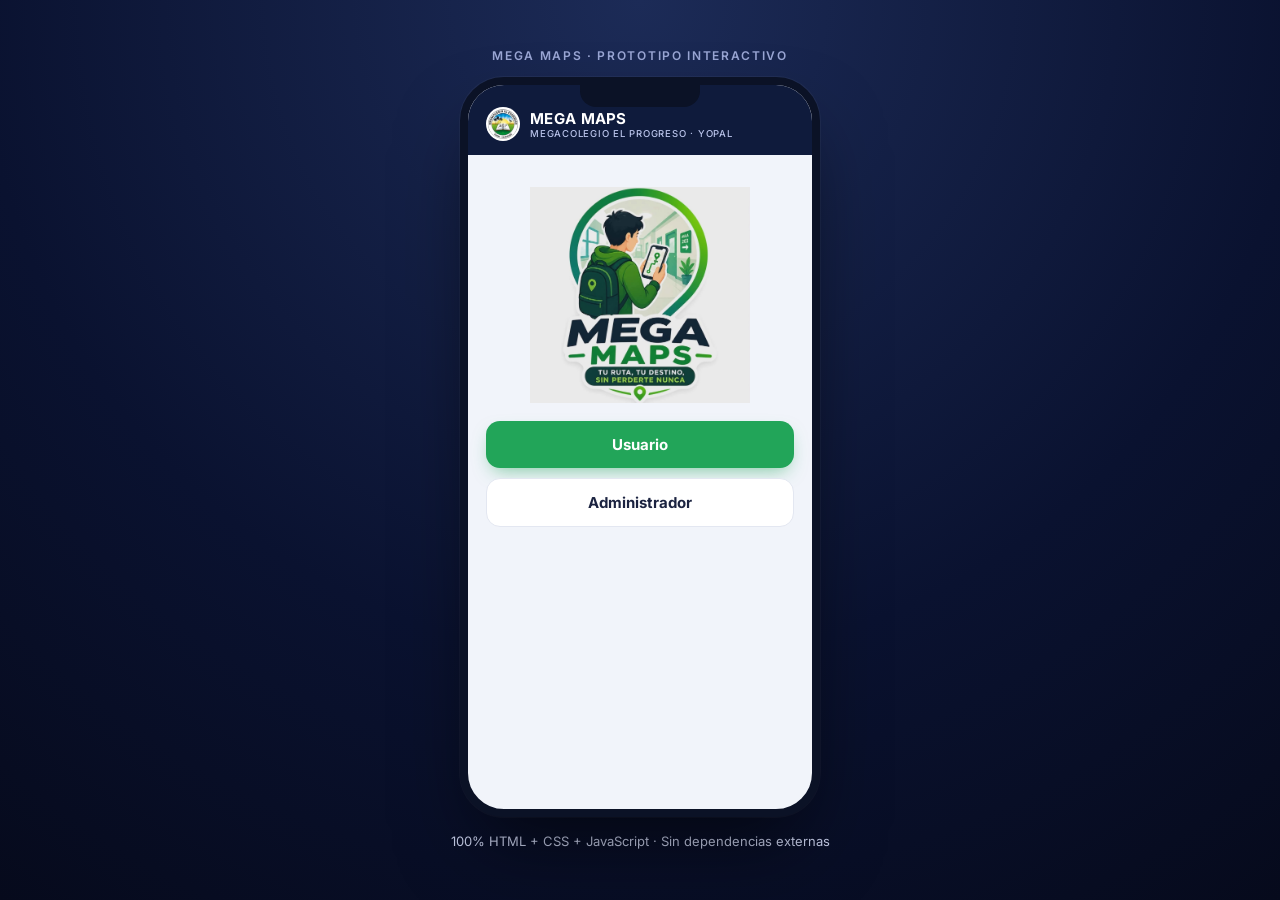
==== index.html @ bfe6c488 "Add files via upload" ====
<!DOCTYPE html>
<html lang="es">
<head>
<meta charset="UTF-8">
<meta name="viewport" content="width=device-width, initial-scale=1.0">
<title>MEGA MAPS — Megacolegio El Progreso</title>
<link rel="preconnect" href="https://fonts.googleapis.com">
<link href="https://fonts.googleapis.com/css2?family=Baloo+2:wght@500;600;700;800&family=Inter:wght@400;500;600;700&display=swap" rel="stylesheet">
<style>
:root{
  --navy:#0F1B3C; --navy-2:#182A57;
  --green:#22A559; --green-dark:#178245;
  --bg:#F1F4FA; --card:#FFFFFF;
  --ink:#1B2340; --muted:#8A8FA3;
  --line:#E3E7F1; --amber:#F5A524;
}
*{box-sizing:border-box;}
body{
  margin:0; font-family:'Inter',sans-serif;
  background:radial-gradient(circle at 50% 0%,#1c2b57 0%,#0a1230 60%,#060a1c 100%);
  min-height:100vh; display:flex; align-items:center; justify-content:center; padding:24px 12px;
}
h1,h2,h3,.display{font-family:'Baloo 2',sans-serif;}
.stage{display:flex;flex-direction:column;align-items:center;gap:14px;}
.stage-label{color:#9AA6D4;font-size:12px;letter-spacing:.14em;text-transform:uppercase;font-weight:600;}
@media(max-width:480px),(display-mode:standalone){
  body{padding:0;align-items:stretch;background:#0a1230;}
  .stage{width:100%;gap:0;} .stage-label{display:none;}
  .phone{width:100%;height:100dvh;max-height:none;border:none;border-radius:0;box-shadow:none;}
  .notch{display:none;} .code-note{display:none;}
}
.phone{
  width:360px;height:740px;background:var(--bg);border-radius:44px;
  border:8px solid #0b1226;
  box-shadow:0 40px 80px -20px rgba(0,0,0,.6),0 0 0 1px rgba(255,255,255,.04);
  overflow:hidden;position:relative;display:flex;flex-direction:column;
}
.notch{position:absolute;top:0;left:50%;transform:translateX(-50%);width:120px;height:22px;background:#0b1226;border-radius:0 0 16px 16px;z-index:50;}
.topbar{background:var(--navy);color:#fff;padding:22px 18px 14px;display:flex;align-items:center;gap:10px;flex-shrink:0;}
.logo-badge{width:34px;height:34px;border-radius:50%;object-fit:cover;border:2px solid rgba(255,255,255,.5);flex-shrink:0;background:#fff;}
.home-btn{margin-left:auto;width:30px;height:30px;border-radius:9px;background:rgba(255,255,255,.12);border:1px solid rgba(255,255,255,.2);color:#fff;font-size:16px;cursor:pointer;display:flex;align-items:center;justify-content:center;flex-shrink:0;}
.home-btn:hover{background:rgba(255,255,255,.22);} .home-btn.hidden{display:none;}
.brand{font-size:15px;font-weight:700;letter-spacing:.02em;}
.brand small{display:block;font-size:9.5px;color:#B9C3EA;font-weight:500;letter-spacing:.08em;font-family:'Inter';}
.screen{flex:1;overflow-y:auto;padding:18px 18px 18px;position:relative;}
.screen::-webkit-scrollbar{display:none;}
.fade{animation:fadeIn .28s ease both;}
@keyframes fadeIn{from{opacity:0;transform:translateY(6px);}to{opacity:1;transform:translateY(0);}}
.btn{width:100%;padding:14px;border:none;border-radius:14px;font-family:'Inter';font-weight:700;font-size:15px;cursor:pointer;transition:transform .12s ease,box-shadow .12s ease;}
.btn:active{transform:scale(.97);}
.btn-primary{background:var(--green);color:#fff;box-shadow:0 8px 18px -6px rgba(34,165,89,.55);}
.btn-primary:hover{background:var(--green-dark);}
.btn-ghost{background:#fff;color:var(--ink);border:1.5px solid var(--line);}
.btn-ghost:hover{border-color:#c7cfe5;}
.card{background:var(--card);border-radius:18px;padding:18px;box-shadow:0 6px 18px -10px rgba(20,30,70,.18);border:1px solid var(--line);}
.location-pill{display:flex;align-items:center;gap:8px;background:#E8F6ED;color:var(--green-dark);padding:10px 14px;border-radius:12px;font-size:13px;font-weight:600;margin-bottom:18px;}
.dot-green{width:8px;height:8px;border-radius:50%;background:var(--green);flex-shrink:0;}
.search-title{font-size:19px;color:var(--ink);margin:2px 0 4px;}
.search-sub{color:var(--muted);font-size:13.5px;margin:0 0 16px;line-height:1.5;}
input.room-input{width:100%;padding:14px 16px;border-radius:14px;border:1.5px solid var(--line);font-size:22px;font-weight:700;font-family:'Baloo 2';color:var(--ink);margin-bottom:14px;outline:none;}
input.room-input:focus{border-color:var(--green);}
.chip-row{display:flex;flex-wrap:wrap;gap:8px;margin:14px 0 18px;}
.chip{padding:7px 12px;border-radius:100px;background:#fff;border:1px solid var(--line);font-size:12px;font-weight:600;color:var(--navy-2);cursor:pointer;}
.chip:hover{border-color:var(--green);color:var(--green-dark);}
.error-text{color:#D64545;font-size:12.5px;margin:-8px 0 12px;font-weight:600;display:none;}
.room-hero{display:flex;align-items:center;justify-content:space-between;margin-bottom:16px;}
.room-hero h2{font-size:26px;color:var(--ink);margin:0;}
.room-hero span{font-size:12px;color:var(--muted);font-weight:600;}
.info-row{display:flex;align-items:center;gap:12px;padding:11px 0;border-bottom:1px solid var(--line);}
.info-row:last-child{border-bottom:none;}
.info-ic{width:34px;height:34px;border-radius:10px;background:#EEF1FB;display:flex;align-items:center;justify-content:center;font-size:16px;flex-shrink:0;}
.info-txt{flex:1;} .info-txt small{display:block;color:var(--muted);font-size:11px;font-weight:600;text-transform:uppercase;letter-spacing:.04em;}
.info-txt strong{font-size:14.5px;color:var(--ink);}
.estado-badge{font-size:10.5px;font-weight:700;padding:4px 9px;border-radius:100px;white-space:nowrap;flex-shrink:0;}
.badge-green{background:#E8F6ED;color:var(--green-dark);}
.badge-amber{background:#FEF3CD;color:#996900;}
.badge-red{background:#FDEAEA;color:#B91C1C;}
.photo-step-card{width:100%;height:190px;border-radius:16px;overflow:hidden;position:relative;background:#EEF1FB;margin-bottom:10px;}
.photo-step-img{width:100%;height:100%;object-fit:cover;display:block;}
.photo-step-placeholder{width:100%;height:100%;display:flex;flex-direction:column;align-items:center;justify-content:center;gap:8px;color:var(--muted);}
.photo-step-big-ic{font-size:54px;line-height:1;animation:pulseArrow 1.4s ease-in-out infinite;}
.photo-step-overlay{position:absolute;bottom:10px;right:10px;background:rgba(0,0,0,.5);border-radius:50%;width:40px;height:40px;display:flex;align-items:center;justify-content:center;font-size:20px;}
.step-nav-row{display:flex;gap:8px;margin-top:4px;}
.step-nav-row .btn{flex:1;}
.confirm-wrap{text-align:center;padding-top:26px;}
.pin-big{width:70px;height:70px;border-radius:20px;background:var(--green);color:#fff;display:flex;align-items:center;justify-content:center;font-size:32px;margin:0 auto 18px;box-shadow:0 10px 24px -8px rgba(34,165,89,.55);}
.confirm-wrap h2{font-size:21px;color:var(--ink);margin:0 0 4px;}
.confirm-wrap p{color:var(--muted);font-size:13.5px;margin:0 0 26px;}
.map-canvas-wrap{border-radius:18px;overflow:hidden;background:#fff;border:1px solid var(--line);margin-bottom:14px;position:relative;}
.step-item{display:flex;gap:12px;align-items:flex-start;padding:12px 0;border-bottom:1px solid var(--line);}
.step-item:last-child{border-bottom:none;}
.step-num{width:28px;height:28px;border-radius:50%;background:var(--navy);color:#fff;display:flex;align-items:center;justify-content:center;font-size:13px;font-weight:700;flex-shrink:0;}
.step-ic{font-size:17px;width:24px;text-align:center;flex-shrink:0;}
.step-text{font-size:13.5px;color:var(--ink);line-height:1.4;padding-top:3px;flex:1;}
.arrow-scene{text-align:center;padding-top:8px;}
.arrow-scene .progress-label{color:var(--muted);font-size:12.5px;font-weight:700;margin-bottom:14px;letter-spacing:.03em;}
.arrow-instruction{font-size:17px;font-weight:700;color:var(--ink);margin:10px 0 16px;font-family:'Baloo 2';text-align:center;}
.progress-dots{display:flex;justify-content:center;gap:7px;margin-bottom:16px;}
.pdot{width:9px;height:9px;border-radius:50%;background:var(--line);}
.pdot.active{background:var(--green);} .pdot.done{background:#B9E4C8;}
@keyframes pulseArrow{0%,100%{transform:translateY(0);}50%{transform:translateY(-7px);}}
.arrival{text-align:center;padding-top:34px;position:relative;}
.check-circle{width:88px;height:88px;border-radius:50%;background:var(--green);color:#fff;display:flex;align-items:center;justify-content:center;font-size:42px;margin:0 auto 18px;box-shadow:0 14px 30px -10px rgba(34,165,89,.6);animation:pop .4s cubic-bezier(.34,1.56,.64,1) both;}
@keyframes pop{0%{transform:scale(0);}100%{transform:scale(1);}}
.arrival h2{font-size:22px;color:var(--ink);margin:0 0 2px;}
.arrival p{color:var(--muted);font-size:14px;margin:0 0 30px;}
.confetti{position:absolute;top:6px;font-size:18px;opacity:0;animation:fall 1.6s ease-in forwards;}
@keyframes fall{0%{opacity:1;transform:translateY(0) rotate(0);}100%{opacity:0;transform:translateY(160px) rotate(280deg);}}
.menu-item{display:flex;align-items:center;gap:14px;background:#fff;border:1px solid var(--line);border-radius:14px;padding:14px;margin-bottom:10px;cursor:pointer;}
.menu-item:hover{border-color:#c7cfe5;}
.menu-ic{overflow:hidden;width:38px;height:38px;border-radius:11px;background:#EEF1FB;display:flex;align-items:center;justify-content:center;font-size:18px;flex-shrink:0;}
.menu-txt{font-size:14px;font-weight:700;color:var(--ink);}
.bottomnav{position:sticky;left:0;right:0;bottom:0;background:#fff;border-top:1px solid var(--line);display:flex;padding:10px 6px 16px;z-index:40;margin:24px -18px -18px;}
.navitem{flex:1;display:flex;flex-direction:column;align-items:center;gap:3px;color:var(--muted);font-size:10.5px;font-weight:600;cursor:pointer;background:none;border:none;}
.navitem .navic{font-size:18px;} .navitem.active{color:var(--green);}
.logo-wrap{width:220px;max-width:78%;margin:14px auto 18px;animation:crestIn .6s cubic-bezier(.34,1.56,.64,1) both;}
.logo-wrap img{width:100%;height:auto;display:block;}
@keyframes crestIn{from{transform:scale(.85);opacity:0;}to{transform:scale(1);opacity:1;}}
.feature-chips{display:flex;justify-content:center;gap:6px;flex-wrap:wrap;margin-bottom:26px;animation:subeAparece .5s ease .32s both;}
.feature-chips span{font-size:10.5px;font-weight:700;color:var(--navy-2);background:#EEF1FB;border:1px solid var(--line);padding:5px 9px;border-radius:100px;white-space:nowrap;}
.land-btn{display:flex;align-items:center;justify-content:center;gap:8px;animation:subeAparece .45s ease both;}
@keyframes subeAparece{from{opacity:0;transform:translateY(8px);}to{opacity:1;transform:translateY(0);}}
.code-note{max-width:720px;color:#c8cfea;font-size:13px;line-height:1.6;text-align:center;}
.foto-manage-item{display:flex;align-items:center;gap:12px;padding:10px 0;border-bottom:1px solid var(--line);}
.foto-manage-item:last-child{border-bottom:none;}
.foto-manage-thumb{width:50px;height:50px;border-radius:10px;background:#EEF1FB;overflow:hidden;display:flex;align-items:center;justify-content:center;flex-shrink:0;font-size:22px;}
.foto-manage-txt{flex:1;} .foto-manage-txt strong{font-size:13px;color:var(--ink);display:block;}
.foto-manage-txt small{color:var(--muted);font-size:11px;}
.btn-foto-upload{font-size:12px;font-weight:700;color:var(--green-dark);background:#E8F6ED;border:1px solid #B9E4C8;padding:6px 11px;border-radius:9px;cursor:pointer;white-space:nowrap;flex-shrink:0;}
.mini-btn{width:26px;height:26px;border-radius:7px;background:#fff;border:1px solid var(--line);font-size:11px;cursor:pointer;flex-shrink:0;margin-left:4px;color:var(--navy-2);}
.mini-btn:hover{border-color:var(--green);} .mini-btn:disabled{opacity:.3;cursor:not-allowed;}
.admin-row{gap:8px;}
.ruta-btn{width:34px;height:34px;border-radius:10px;background:#EEF1FB;border:1px solid var(--line);font-size:15px;cursor:pointer;flex-shrink:0;}
.ruta-btn:hover{background:#E1E6F7;}
.paso-input{flex:1;padding:8px 10px;border-radius:10px;border:1.5px solid var(--line);font-size:13px;font-family:'Inter';color:var(--ink);outline:none;}
.paso-input:focus{border-color:var(--green);}
/* Zone detail view */
.zona-hero{text-align:center;margin-bottom:16px;}
.zona-imagen{width:100%;border-radius:18px;overflow:hidden;margin-bottom:16px;box-shadow:0 8px 20px -8px rgba(20,30,70,.3);}
.zona-descripcion{background:#fff;border-radius:14px;padding:14px;border:1px solid var(--line);margin-bottom:14px;}
.zona-descripcion h3{font-size:16px;color:var(--ink);margin:0 0 8px;}
.zona-descripcion p{color:var(--muted);font-size:13px;line-height:1.5;margin:0;}
</style>
</head>
<body>
<div class="stage">
  <div class="stage-label">MEGA MAPS · Prototipo interactivo</div>
  <div class="phone">
    <div class="notch"></div>
    <div class="topbar">
      <img class="logo-badge" src="[data-uri]" alt="Escudo">
      <div class="brand">MEGA MAPS<small>MEGACOLEGIO EL PROGRESO · YOPAL</small></div>
      <button class="home-btn hidden" id="homeBtn" title="Inicio">⌂</button>
    </div>
    <div class="screen" id="screen"></div>
  </div>
  <div class="code-note">100% HTML + CSS + JavaScript · Sin dependencias externas</div>
</div>

<script>
// ═══════════════════════════════════════
// GRAFO DE NODOS
// ═══════════════════════════════════════
const NODOS = {
  entrada:        { label:"Entrada Principal", x:0.55, y:0.14, piso:1 },
  cafeteria:      { label:"Cafetería",         x:0.34, y:0.22, piso:1 },
  coordinacion:   { label:"Coordinación",      x:0.20, y:0.14, piso:1 },
  cancha_central: { label:"Cancha Central",    x:0.50, y:0.32, piso:1 },
  transicion:     { label:"Transición",        x:0.80, y:0.55, piso:1 },
  biblioteca:     { label:"Biblioteca",        x:0.48, y:0.90, piso:2 },
  restaurante:      { label:"Restaurante",           x:0.40, y:0.10, piso:1 },
  parqueadero:      { label:"Parqueadero",           x:0.08, y:0.05, piso:1 },
  sala_juegos:      { label:"Sala de juegos",        x:0.06, y:0.16, piso:1 },
  sala_profesores:  { label:"Sala de profesores",    x:0.12, y:0.17, piso:1 },
  oficina_inclusion:{ label:"Oficina de inclusión",  x:0.16, y:0.18, piso:1 },
  escaleras_izq:    { label:"Escaleras izquierda",   x:0.10, y:0.34, piso:1 },
  escaleras_principales:{ label:"Escaleras principales", x:0.42, y:0.55, piso:1 },
  jardin:           { label:"Jardín",                x:0.90, y:0.42, piso:1 },
  pasillo_der:      { label:"Pasillo derecho",       x:0.90, y:0.30, piso:1 },
  pasillo_piso2:    { label:"Pasillo Nivel 2",       x:0.42, y:0.86, piso:2 },
  salon_118:{ label:"Salón 118", x:0.65, y:0.13, piso:1 },
  salon_117:{ label:"Salón 117", x:0.70, y:0.14, piso:1 },
  salon_116:{ label:"Salón 116", x:0.75, y:0.15, piso:1 },
  salon_114:{ label:"Salón 114", x:0.84, y:0.17, piso:1 },
  salon_113:{ label:"Salón 113", x:0.89, y:0.18, piso:1 },
  salon_112:{ label:"Salón 112", x:0.94, y:0.19, piso:1 },
  salon_111:{ label:"Salón 111", x:0.98, y:0.20, piso:1 },
  salon_101:{ label:"Salón 101", x:0.14, y:0.56, piso:1 },
  salon_102:{ label:"Salón 102", x:0.19, y:0.59, piso:1 },
  salon_103:{ label:"Salón 103", x:0.24, y:0.62, piso:1 },
  salon_104:{ label:"Salón 104", x:0.32, y:0.63, piso:1 },
  salon_105:{ label:"Salón 105", x:0.37, y:0.66, piso:1 },
  salon_106:{ label:"Salón 106", x:0.42, y:0.69, piso:1 },
  salon_107:{ label:"Salón 107", x:0.47, y:0.72, piso:1 },
  salon_108:{ label:"Salón 108", x:0.58, y:0.76, piso:1 },
  salon_109:{ label:"Salón 109", x:0.63, y:0.78, piso:1 },
  salon_110:{ label:"Salón 110", x:0.68, y:0.80, piso:1 },
  salon_115:{ label:"Salón 115", x:0.75, y:0.82, piso:1 },
  salon_201:{ label:"Salón 201", x:0.10, y:0.92, piso:2 },
  salon_203:{ label:"Salón 203", x:0.17, y:0.92, piso:2 },
  salon_204:{ label:"Salón 204", x:0.24, y:0.92, piso:2 },
  salon_205:{ label:"Salón 205", x:0.31, y:0.92, piso:2 },
  salon_206:{ label:"Salón 206", x:0.38, y:0.92, piso:2 },
  salon_207:{ label:"Salón 207", x:0.55, y:0.92, piso:2 },
  salon_209:{ label:"Salón 209", x:0.62, y:0.92, piso:2 },
  salon_210:{ label:"Salón 210", x:0.69, y:0.92, piso:2 },
  salon_211:{ label:"Salón 211", x:0.76, y:0.92, piso:2 },
  salon_212:{ label:"Salón 212", x:0.83, y:0.92, piso:2 },
  salon_213:{ label:"Salón 213", x:0.90, y:0.92, piso:2 },
  salon_214:{ label:"Salón 214", x:0.94, y:0.92, piso:2 },
  salon_215:{ label:"Salón 215", x:0.98, y:0.92, piso:2 },
};

const ARISTAS = [
  ["parqueadero","sala_juegos"],["sala_juegos","sala_profesores"],
  ["sala_profesores","oficina_inclusion"],["coordinacion","cafeteria"],
  ["cafeteria","restaurante"],["restaurante","entrada"],
  ["entrada","salon_118"],["salon_118","salon_117"],["salon_117","salon_116"],
  ["salon_116","pasillo_der"],["pasillo_der","salon_114"],["salon_114","salon_113"],
  ["salon_113","salon_112"],["salon_112","salon_111"],
  ["pasillo_der","jardin"],["pasillo_der","transicion"],
  ["sala_juegos","escaleras_izq"],
  ["coordinacion","cancha_central"],["cancha_central","escaleras_principales"],
  ["escaleras_izq","salon_101"],["salon_101","salon_102"],["salon_102","salon_103"],
  ["salon_103","salon_104"],["salon_104","salon_105"],["salon_105","salon_106"],
  ["salon_106","salon_107"],["salon_107","escaleras_principales"],
  ["escaleras_principales","salon_108"],["salon_108","salon_109"],
  ["salon_109","salon_110"],["salon_110","salon_115"],
  ["escaleras_principales","pasillo_piso2"],
  ["pasillo_piso2","biblioteca"],["biblioteca","salon_207"],
  ["pasillo_piso2","salon_201"],["salon_201","salon_203"],["salon_203","salon_204"],
  ["salon_204","salon_205"],["salon_205","salon_206"],["salon_206","salon_207"],
  ["salon_207","salon_209"],["salon_209","salon_210"],["salon_210","salon_211"],
  ["salon_211","salon_212"],["salon_212","salon_213"],["salon_213","salon_214"],
  ["salon_214","salon_215"],
];
const GRAFO = {};
Object.keys(NODOS).forEach(n => GRAFO[n] = []);
ARISTAS.forEach(([a,b]) => {
  if(GRAFO[a] && GRAFO[b]){ GRAFO[a].push(b); GRAFO[b].push(a); }
});

// ═══════════════════════════════════════
// SITIOS DE ORIGEN (con fotos reales)
// ═══════════════════════════════════════
const SITIOS = [
  { id:"entrada",      label:"Entrada Principal", icon:`<img src="[data-uri]" style="width:38px;height:38px;object-fit:cover;border-radius:11px;display:block;">`, foto:`<img src="[data-uri]" style="width:100%;border-radius:18px;display:block;">`, desc:"Punto de acceso principal al colegio." },
  { id:"cafeteria",    label:"Cafetería",         icon:`<img src="[data-uri]" style="width:38px;height:38px;object-fit:cover;border-radius:11px;display:block;">`, foto:`<img src="[data-uri]" style="width:100%;border-radius:18px;display:block;">`, desc:"Zona de restaurante y comidas del colegio." },
  { id:"transicion",   label:"Transición",        icon:`<img src="[data-uri]" style="width:38px;height:38px;object-fit:cover;border-radius:11px;display:block;">`, foto:`<img src="[data-uri]" style="width:100%;border-radius:18px;display:block;">`, desc:"Aulas de educación preescolar." },
  { id:"coordinacion", label:"Coordinación",      icon:`<img src="[data-uri]" style="width:38px;height:38px;object-fit:cover;border-radius:11px;display:block;">`, foto:`<img src="[data-uri]" style="width:100%;border-radius:18px;display:block;">`, desc:"Oficina de coordinación académica." },
  { id:"biblioteca",   label:"Biblioteca",        icon:`<img src="[data-uri]" style="width:38px;height:38px;object-fit:cover;border-radius:11px;display:block;">`, foto:`<img src="[data-uri]" style="width:100%;border-radius:18px;display:block;">`, desc:"Centro de recursos y mediateca." },
];

// ═══════════════════════════════════════
// PLANOS
// ═══════════════════════════════════════
const PLANO1 = "[data-uri]";
const PLANO2 = "[data-uri]";

// ═══════════════════════════════════════
// DATOS SALONES
// ═══════════════════════════════════════
const DATOS_SALONES_BASE = {
  "101":{piso:1, manana:{grado:"—", nombre:"Jesus David Villamizar Valencia", area:"Matemáticas", horario:"7:00 a.m. – 12:00 m.", estado:"disponible"}},
  "102":{piso:1, manana:{grado:"6B", nombre:"Magda Lisbeth Riaño Vargas", area:null, horario:"7:00 a.m. – 12:00 m.", estado:"en_clase"}, tarde:{grado:"3-A", nombre:"Nidia Yaneth Mondragon Piñeros", area:"Informática", horario:"1:00 p.m. – 6:00 p.m.", estado:"disponible"}},
  "103":{piso:1, manana:null, tarde:{grado:"3-B", nombre:"Nayibe Estepa Lopez", area:"Plan Lector, Ética y Religión", horario:"1:00 p.m. – 6:00 p.m.", estado:"en_clase"}},
  "104":{piso:1, manana:{grado:"6C", nombre:"Ana Sulay Arcos Pacheco", area:"Sociales", horario:"7:00 a.m. – 12:00 m.", estado:"disponible"}, tarde:{grado:"3-C", nombre:"Ana Gertrudis Cardenas Cardenas", area:"Inglés – Ciencias Naturales", horario:"1:00 p.m. – 6:00 p.m.", estado:"disponible"}},
  "105":{piso:1, tarde:{grado:"3-D", nombre:"Hector Alirio Motavita Sanchez", area:null, horario:"1:00 p.m. – 6:00 p.m.", estado:"disponible"}, manana:{grado:"6E", nombre:"Marcela Correa Higuera", area:null, horario:"7:00 a.m. – 12:00 m.", estado:"en_clase"}},
  "106":{piso:1, tarde:{grado:"4-A", nombre:"Doris Mayer Davila Alfonso", area:null, horario:"1:00 p.m. – 6:00 p.m.", estado:"disponible"}, manana:{grado:"8A", nombre:"Jose Leonardo Rosas Chaparro", area:"Inglés", horario:"7:00 a.m. – 12:00 m.", estado:"disponible"}},
  "107":{piso:1, manana:{grado:"7B", nombre:"Olga Milena Restrepo Lopez", area:"Inglés", horario:"7:00 a.m. – 12:00 m.", estado:"en_clase"}, tarde:{grado:"4-B", nombre:"Yaneth Garzon Beltran", area:"Lengua Castellana, Artes, Ética", horario:"1:00 p.m. – 6:00 p.m.", estado:"disponible"}},
  "108":{piso:1, manana:{grado:"10C", nombre:"Darly Ximena Silva Fetecua", area:null, horario:"7:00 a.m. – 12:00 m.", estado:"disponible"}, tarde:{grado:"4-C", nombre:"Hernando Garcia Silva", area:"Educación Física, Sociales", horario:"1:00 p.m. – 6:00 p.m.", estado:"disponible"}},
  "109":{piso:1, manana:{grado:"8B", nombre:"Fabio Acosta Rivera", area:"Sociales", horario:"7:00 a.m. – 12:00 m.", estado:"en_clase"}, tarde:{grado:"4-D", nombre:"Zulaima Ayde Medina Mojica", area:"Matemáticas, Estadística", horario:"1:00 p.m. – 6:00 p.m.", estado:"disponible"}},
  "110":{piso:1, manana:{grado:"9B", nombre:"Johan Fernando Vega Gomez", area:"Filosofía", horario:"7:00 a.m. – 12:00 m.", estado:"disponible"}},
  "111":{piso:1, manana:{grado:"—", nombre:"Mayra Lizeth Gutierrez Fonseca", area:null, horario:"7:00 a.m. – 12:00 m.", estado:"disponible"}, tarde:{grado:"1-A", nombre:"Doris Marlen Plazas Mora", area:null, horario:"1:00 p.m. – 6:00 p.m.", estado:"disponible"}},
  "112":{piso:1, tarde:{grado:"1-B", nombre:"Claudia Patricia Cristancho Perez", area:null, horario:"1:00 p.m. – 6:00 p.m.", estado:"disponible"}, manana:{grado:"CR A", nombre:"Judit Xiomara Leon Pedraza", area:null, horario:"7:00 a.m. – 12:00 m.", estado:"en_clase"}},
  "113":{piso:1, manana:{grado:"CR B", nombre:"Johana Nazareth Lopez Florez", area:null, horario:"7:00 a.m. – 12:00 m.", estado:"disponible"}, tarde:{grado:"1-C", nombre:"Samirna del Carmen Gonzalez V.", area:null, horario:"1:00 p.m. – 6:00 p.m.", estado:"disponible"}},
  "114":{piso:1, manana:{grado:"—", nombre:"Juan Jose Arias Giraldo", area:"Matemáticas", horario:"7:00 a.m. – 12:00 m.", estado:"disponible"}, tarde:{grado:"1-D", nombre:"Mery Vastid Sánchez Velandia", area:null, horario:"1:00 p.m. – 6:00 p.m.", estado:"disponible"}},
  "115":{piso:1, manana:{grado:"—", nombre:"Criss Dahiana Laverde Torres", area:"Español", horario:"7:00 a.m. – 12:00 m.", estado:"disponible"}, tarde:{grado:"2-A", nombre:"Dency Maria Torres Murillo", area:null, horario:"1:00 p.m. – 6:00 p.m.", estado:"disponible"}},
  "116":{piso:1, tarde:{grado:"2-B", nombre:"Ana Lizbeth Velandia Fuentes", area:null, horario:"1:00 p.m. – 6:00 p.m.", estado:"disponible"}, manana:{grado:"10A", nombre:"Diana Marcela Rodriguez Suarez", area:"Español", horario:"7:00 a.m. – 12:00 m.", estado:"en_clase"}},
  "117":{piso:1, tarde:{grado:"2-C", nombre:"Nelly Esmeralda Gutierrez Ceron", area:null, horario:"1:00 p.m. – 6:00 p.m.", estado:"disponible"}, manana:{grado:"9C", nombre:"Carlos Eduardo Ramirez Duarte", area:"Español", horario:"7:00 a.m. – 12:00 m.", estado:"disponible"}},
  "118":{piso:1, manana:{grado:"7E", nombre:"Eliana Yulieth Cuervo Higuera", area:null, horario:"7:00 a.m. – 12:00 m.", estado:"disponible"}},
  "201":{piso:2, manana:{grado:"11B", nombre:"Diego Alfonso Avila Moreno", area:"Ética – Religión", horario:"7:00 a.m. – 12:00 m.", estado:"disponible"}},
  "203":{piso:2, manana:{grado:"—", nombre:"Jose Alberto Silva Gil", area:"Ética – Religión", horario:"7:00 a.m. – 12:00 m.", estado:"en_clase"}, tarde:{grado:"5-A", nombre:"Gilma Ines Cely Avila", area:"Ética y Religión – Informática", horario:"1:00 p.m. – 6:00 p.m.", estado:"disponible"}},
  "204":{piso:2, manana:{grado:"7D", nombre:"Fabian Alexander Morales Rodriguez", area:"Ética – Religión", horario:"7:00 a.m. – 12:00 m.", estado:"disponible"}, tarde:{grado:"5-B", nombre:"Maria Mercedes Reyes Sanchez", area:"Sociales, Inglés, Artes", horario:"1:00 p.m. – 6:00 p.m.", estado:"disponible"}},
  "205":{piso:2, manana:{grado:"6D", nombre:"Arcely Ortiz Gualdron", area:null, horario:"7:00 a.m. – 12:00 m.", estado:"en_clase"}, tarde:{grado:"5-C", nombre:"Gonzalo Mendoza Rojas", area:"Matemáticas, Geometría, Estadística", horario:"1:00 p.m. – 6:00 p.m.", estado:"disponible"}},
  "206":{piso:2, manana:{grado:"9A", nombre:"Rolando Enrique Acosta Perez", area:"Física", horario:"7:00 a.m. – 12:00 m.", estado:"disponible"}, tarde:{grado:"5-D", nombre:"Camilo Murillo Asprilla", area:"Naturales, Educación Física", horario:"1:00 p.m. – 6:00 p.m.", estado:"disponible"}},
  "207":{piso:2, manana:{grado:"11A", nombre:"Nancy Fabiola Chaparro Lopez", area:"Naturales – Química", horario:"7:00 a.m. – 12:00 m.", estado:"en_clase"}},
  "209":{piso:2, manana:{grado:"8C", nombre:"Felix Riaches Chaparro", area:"Artes", horario:"7:00 a.m. – 12:00 m.", estado:"disponible"}},
  "210":{piso:2, manana:{grado:"7C", nombre:"Fabio Andres Ampudia Castillo", area:"C. Políticas – Sociales", horario:"7:00 a.m. – 12:00 m.", estado:"disponible"}},
  "211":{piso:2, manana:{grado:"AC A", nombre:"Ana Elsa Sepulveda Caro", area:null, horario:"7:00 a.m. – 12:00 m.", estado:"disponible"}},
  "212":{piso:2, manana:{grado:"AC B", nombre:"Carolina Martinez Cardona", area:null, horario:"7:00 a.m. – 12:00 m.", estado:"disponible"}},
  "213":{piso:2, manana:{grado:"7A", nombre:"Marinelba Oropeza Hernandez", area:"Física – Matemáticas", horario:"7:00 a.m. – 12:00 m.", estado:"en_clase"}},
  "214":{piso:2, manana:{grado:"—", nombre:"Viviana Marcela Angel Paramo", area:"Matemáticas", horario:"7:00 a.m. – 12:00 m.", estado:"disponible"}},
  "215":{piso:2, manana:{grado:"10B", nombre:"Freddy Antonio Chacon Peña", area:"Matemáticas", horario:"7:00 a.m. – 12:00 m.", estado:"disponible"}},
};

const DOCENTES_ITINERANTES = [
  { nombre:"Guido Arnoldo Rodriguez Torrente", area:"Informática (Inf 1)", nota:"Sin salón fijo" },
  { nombre:"Nini Johana Salamanca Maldonado",  area:"Informática (Inf 1)", nota:"Sin salón fijo" },
];

// ═══════════════════════════════════════
// ALMACENAMIENTO
// ═══════════════════════════════════════
const STORAGE_KEY     = "megamaps_salones_v3";
const RUTAS_KEY       = "megamaps_rutas_v1";
const FOTOS_KEY       = "megamaps_fotos_v1";
const ESTADOS_KEY     = "megamaps_estados_v1";

const LUGARES_ELIMINADOS = [
  "biblioteca","taller_manualidades","laboratorio2","almacen_pedagogico",
  "enfermeria","rectoria","sala_academicos","aula_multiple","aula_ingles",
  "aula_class","idi_clase","idi_lounge","banos_116"
];

function cargarSalones(){
  let data = null;
  try{ const g=localStorage.getItem(STORAGE_KEY); if(g) data=JSON.parse(g); }catch(e){}
  if(!data){
    data={};
    Object.entries(DATOS_SALONES_BASE).forEach(([num,d])=>{
      data[num]={ nombre:`Salón ${num}`, nodeId:`salon_${num}`, piso:d.piso,
        manana:d.manana||null, tarde:d.tarde||null };
    });
  }
  let dirty=false;
  LUGARES_ELIMINADOS.forEach(id=>{ if(data[id]){ delete data[id]; dirty=true; } });
  if(dirty) guardarSalones(data);
  return data;
}
function guardarSalones(data){ try{ localStorage.setItem(STORAGE_KEY,JSON.stringify(data)); }catch(e){} }

function cargarRutas(){ try{ const g=localStorage.getItem(RUTAS_KEY); if(g) return JSON.parse(g); }catch(e){} return {}; }
function guardarRutas(data){ try{ localStorage.setItem(RUTAS_KEY,JSON.stringify(data)); return true; }catch(e){ alert('No se pudo guardar la ruta (' + e.message + ')'); return false; } }

function cargarFotos(){ try{ const g=localStorage.getItem(FOTOS_KEY); if(g) return JSON.parse(g); }catch(e){} return {}; }
function guardarFotos(data){ try{ localStorage.setItem(FOTOS_KEY,JSON.stringify(data)); }catch(e){} }
function getFoto(nodeId){ return FOTOS[nodeId]||null; }

function cargarEstados(){ try{ const g=localStorage.getItem(ESTADOS_KEY); if(g) return JSON.parse(g); }catch(e){} return {}; }
function guardarEstados(data){ try{ localStorage.setItem(ESTADOS_KEY,JSON.stringify(data)); }catch(e){} }
function getEstado(salon,jornada){
  const k=`${salon}_${jornada}`;
  return ESTADOS[k]||null;
}

let SALONES = cargarSalones();
let RUTAS_PERSONALIZADAS = cargarRutas();
let FOTOS = cargarFotos();
let ESTADOS = cargarEstados();

function claveRuta(o,d){ return `${o}__${d}`; }
function obtenerRutaGuardada(clave){
  const r=RUTAS_PERSONALIZADAS[clave];
  if(!r) return null;
  if(Array.isArray(r)) return {camino:r, etiquetas:null};
  return r;
}

// ═══════════════════════════════════════
// UTILIDADES / ALGORITMOS
// ═══════════════════════════════════════
function normalizar(s){
  return s.toLowerCase().normalize('NFD').replace(/[\u0300-\u036f]/g,'').replace(/[^a-z0-9]+/g,' ').trim();
}

function bfsPath(origen, destino){
  if(!GRAFO[origen]||!GRAFO[destino]) return null;
  const visitados=new Set([origen]); const cola=[[origen]];
  while(cola.length){
    const camino=cola.shift(); const nodo=camino[camino.length-1];
    if(nodo===destino) return camino;
    for(const v of GRAFO[nodo]){ if(!visitados.has(v)){ visitados.add(v); cola.push([...camino,v]); } }
  }
  return null;
}

function iconoPorTexto(txt){
  if(!txt) return null;
  const n=normalizar(txt);
  if(n.includes('izquierda')) return '⬅️';
  if(n.includes('derecha'))   return '➡️';
  if(n.includes('dirigete')||n.includes('sal de')) return '🚶🏻‍♂️';
  if(n.includes('escalera'))  return '🪜';
  if(n.includes('baja')&&(n.includes('rampa')||n.includes('rampla'))) return '⬇️';
  if(n.includes('rampa')||n.includes('rampla')||n.includes('derecho')||n.includes('recto')||n.includes('pasa')) return '⬆️';
  return null;
}

function generarPasos(camino){
  if(!camino||camino.length<2) return [];
  const pts=camino.map(id=>NODOS[id]);
  const pasos=[];
  pasos.push({ ic:"🚶🏻‍♂️", txt:`Sal de ${pts[0].label} y sigue por el pasillo.` });
  for(let i=1;i<pts.length-1;i++){
    const a=pts[i-1], b=pts[i], c=pts[i+1];
    if((b.piso||1)!==(a.piso||1)){ pasos.push({ ic:"🪜", txt:`Sube al piso ${b.piso} por ${b.label}.` }); continue; }
    const v1={x:b.x-a.x,y:b.y-a.y},v2={x:c.x-b.x,y:c.y-b.y};
    const cross=v1.x*v2.y-v1.y*v2.x;
    const dot=v1.x*v2.x+v1.y*v2.y;
    const mag1=Math.hypot(v1.x,v1.y)||1,mag2=Math.hypot(v2.x,v2.y)||1;
    const cos=Math.max(-1,Math.min(1,dot/(mag1*mag2)));
    const angulo=Math.acos(cos)*(180/Math.PI);
    let ic="⬆️",txt=`Sigue derecho hasta ${b.label}.`;
    if(angulo>25){
      if(cross>0){ ic="➡️"; txt=`Gira a la derecha en ${b.label}.`; }
      else { ic="⬅️"; txt=`Gira a la izquierda en ${b.label}.`; }
    }
    pasos.push({ic,txt});
  }
  pasos.push({ ic:"🟩", txt:`¡Has llegado! ${pts[pts.length-1].label}.` });
  return pasos;
}

function combinarPasos(camino, etiquetas){
  const auto=generarPasos(camino);
  if(!etiquetas) return auto;
  return auto.map((p,i)=>{
    if(!etiquetas[i]) return p;
    const icD=iconoPorTexto(etiquetas[i]);
    return { ic:icD||p.ic, txt:etiquetas[i] };
  });
}

function estadoBadge(estado){
  const map={ disponible:{cls:'badge-green',txt:'Disponible'},
               en_clase:{cls:'badge-amber',txt:'En clase'},
               no_disponible:{cls:'badge-red',txt:'No disponible'} };
  const b=map[estado]||map.disponible;
  return `<span class="estado-badge ${b.cls}">${b.txt}</span>`;
}

let extPiso1=0, extPiso2=0;
function crearNodoParaSalonNuevo(numero,piso){
  const id=`salon_${numero}`;
  if(NODOS[id]) return id;
  if(piso===2){ extPiso2++; NODOS[id]={label:`Salón ${numero}`,x:0.15+extPiso2*0.05,y:0.98,piso:2}; GRAFO[id]=[]; ARISTAS.push(["pasillo_piso2",id]); GRAFO["pasillo_piso2"].push(id); GRAFO[id].push("pasillo_piso2"); }
  else { extPiso1++; NODOS[id]={label:`Salón ${numero}`,x:0.15+extPiso1*0.05,y:0.98,piso:1}; GRAFO[id]=[]; ARISTAS.push(["escaleras_principales",id]); GRAFO["escaleras_principales"].push(id); GRAFO[id].push("escaleras_principales"); }
  return id;
}

// ═══════════════════════════════════════
// ESTADO GLOBAL
// ═══════════════════════════════════════
let state = {
  view:"landing", modo:null,
  origenId:null, origenLabel:null,
  salonBuscado:null,
  ruta:null, caminoIds:null,
  pasos:null, pasoActual:0,
  zonaSeleccionada:null,
  adminEditando:null,
  adminRutaSalon:null, adminRutaOrigen:null,
  adminRutaCamino:null, adminRutaEtiquetas:null,
  adminRutaSnapshot:null, adminRutaEditando:false,
};

const screenEl = document.getElementById('screen');
const homeBtn  = document.getElementById('homeBtn');
homeBtn.addEventListener('click', ()=> go('landing'));

function render(){
  screenEl.innerHTML = views[state.view]();
  homeBtn.classList.toggle('hidden', state.view==='landing');
  attachHandlers(state.view);
}
function go(view){ state.view=view; render(); }

// ═══════════════════════════════════════
// VISTAS
// ═══════════════════════════════════════
function bottomNav(activeKey){
  const items=[
    {key:'inicio',ic:'🏠',label:'Inicio',view:'home'},
    {key:'mapa',ic:'🗺️',label:'Mapa',view:'mapa'},
    {key:'salones',ic:'🏫',label:'Salones',view:'home'},
    {key:'ayuda',ic:'❓',label:'Ayuda',view:'menu'}
  ];
  return `<div class="bottomnav">${items.map(it=>`<button class="navitem ${it.key===activeKey?'active':''}" data-navgo="${it.view}"><span class="navic">${it.ic}</span>${it.label}</button>`).join('')}</div>`;
}

const views = {

  landing: () => `
    <div class="fade">
      <div class="logo-wrap"><img src="[data-uri]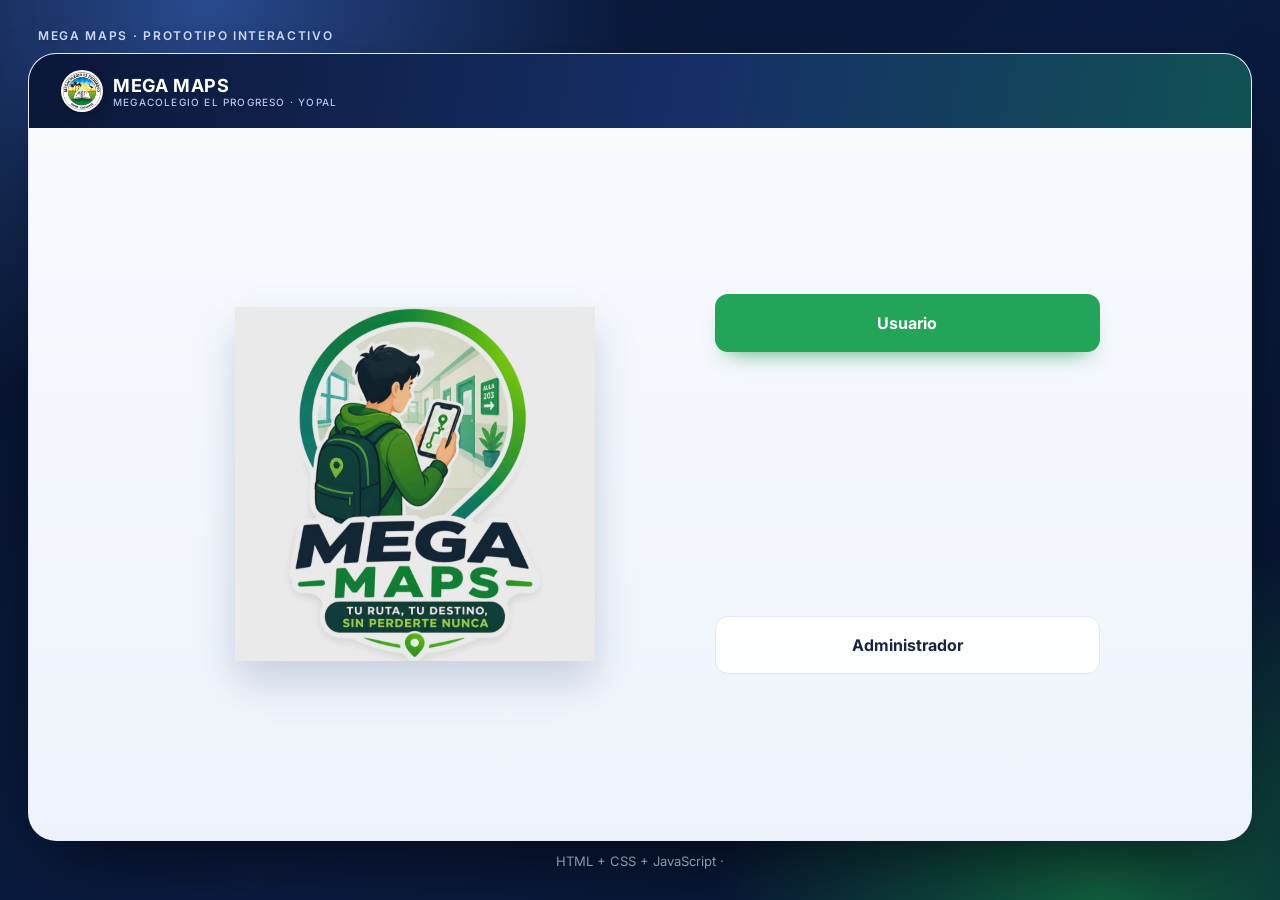
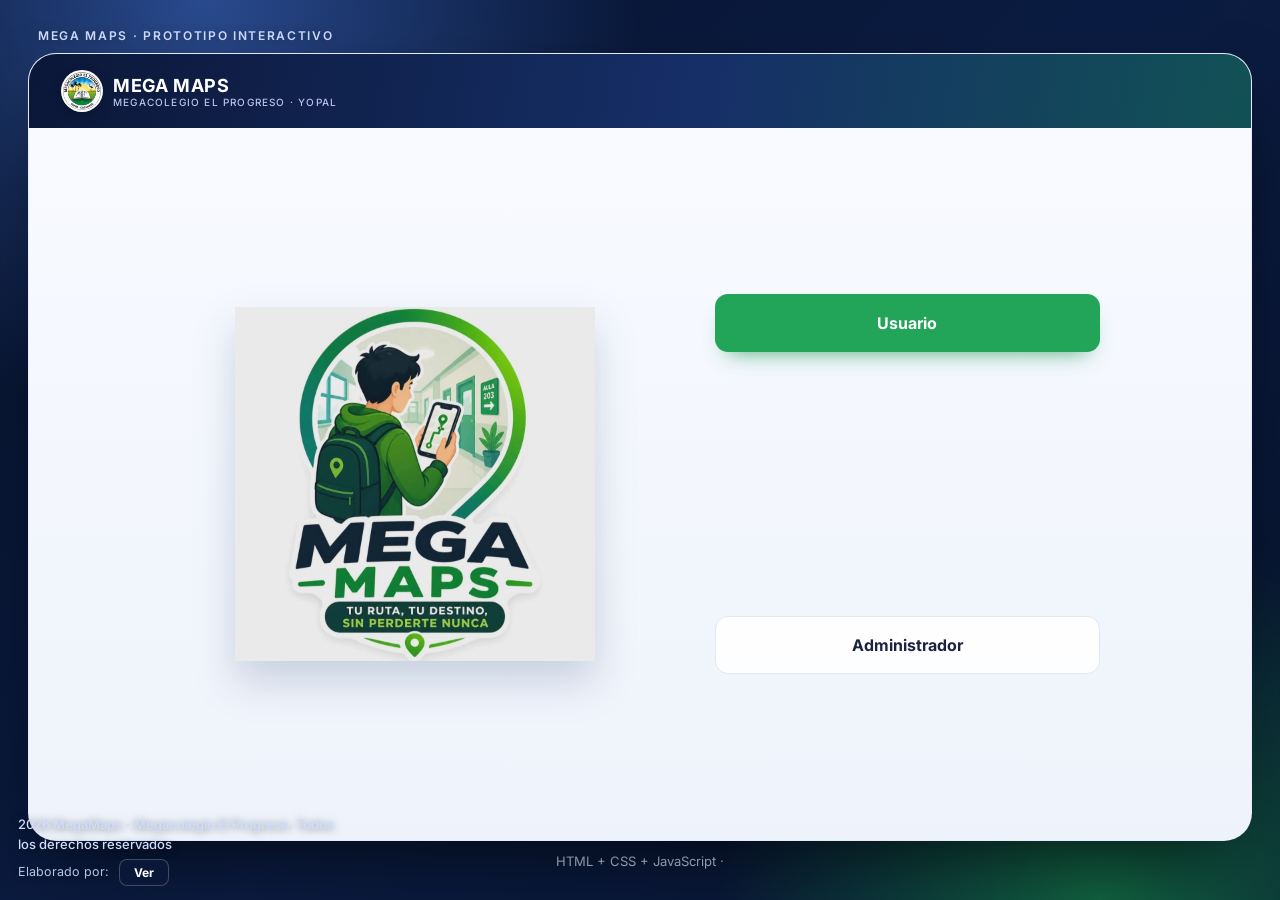
